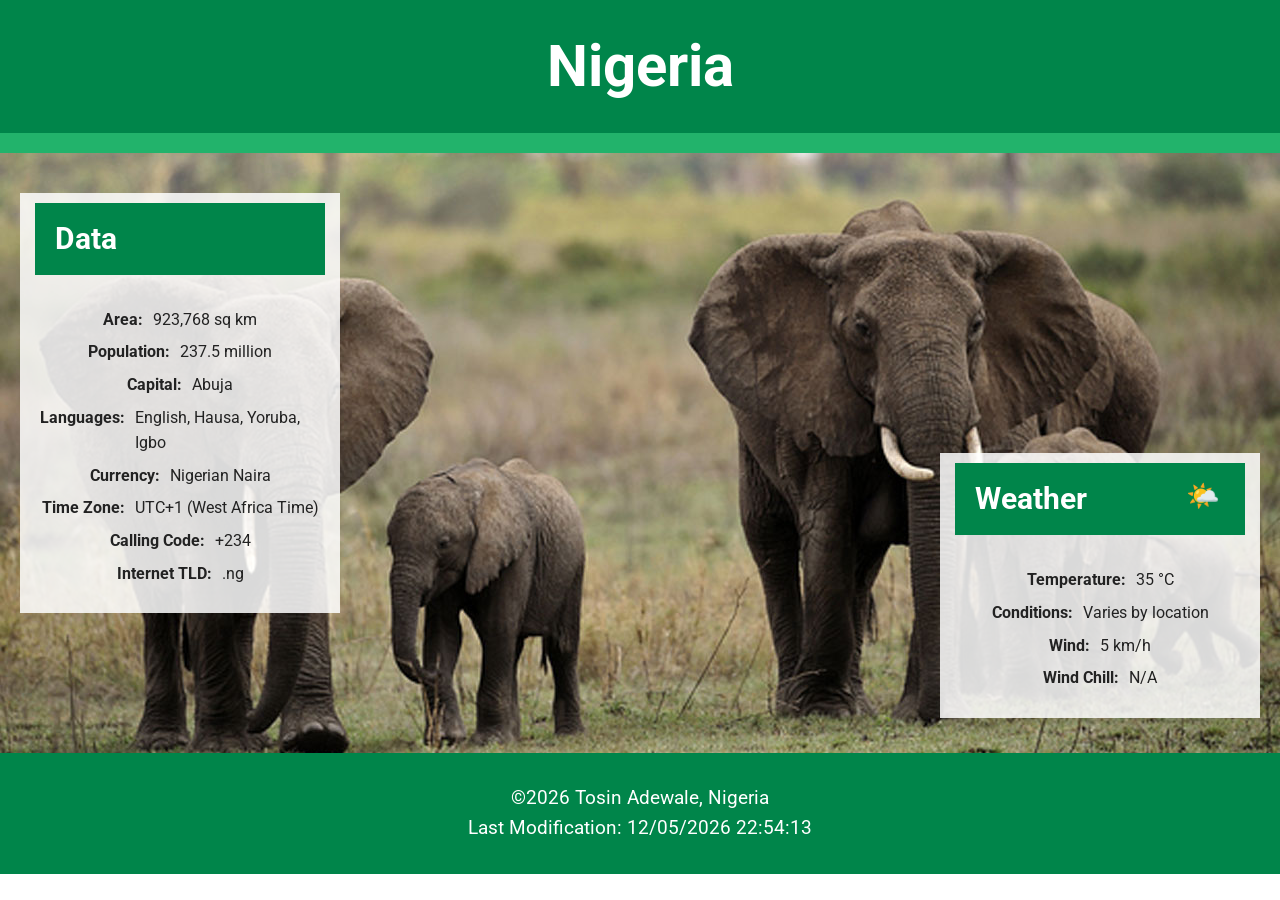
==== place.html @ b121c850 "Tssk on place data and weather details updated" ====
<!DOCTYPE html>
<html lang="en">
<head>
    <meta charset="UTF-8">
    <meta name="viewport" content="width=device-width, initial-scale=1.0">
    <meta name="description" content="Explore Nigeria, its geography, population, culture and weather.">
    <meta name="author" content="Tosin Adewale">
    <title>Nigeria | Land of the Rising Sun</title>
    <link rel="preconnect" href="https://fonts.googleapis.com">
    <link rel="preconnect" href="https://fonts.gstatic.com" crossorigin>
    <link href="https://fonts.googleapis.com/css2?family=Roboto:wght@400;500;700&display=swap"
        rel="stylesheet">
    <link rel="stylesheet" href="styles/place.css">
    <link rel="stylesheet" href="styles/place-large.css">
    <script src="scripts/place.js" defer></script>
</head>

<body>
    <header>
        <h1>Nigeria</h1>
    </header>

    <div class="green-border"></div>

    <main>
        <section class="hero">
            <picture class="hero-picture">
                <source
                    media="(max-width: 699px)"
                    srcset="./images/tailed_temur.jpg">
                <img
                    src="./images/elephant.jpg"
                    alt="Nigerian landscape"
                    class="hero-image">
            </picture>

            <!-- DATA SECTION -->
            <section class="info-card data">
                <h2>Data</h2>
                <div class="card-content">
                    <p>
                        <strong>Area:</strong>
                        <span>923,768 sq km</span>
                    </p>
                    <p>
                        <strong>Population:</strong>
                        <span>237.5 million</span>
                    </p>
                    <p>
                        <strong>Capital:</strong>
                        <span>Abuja</span>
                    </p>
                    <p>
                        <strong>Languages:</strong>
                        <span>English, Hausa, Yoruba, Igbo</span>
                    </p>
                    <p>
                        <strong>Currency:</strong>
                        <span>Nigerian Naira</span>
                    </p>
                    <p>
                        <strong>Time Zone:</strong>
                        <span>UTC+1 (West Africa Time)</span>
                    </p>
                    <p>
                        <strong>Calling Code:</strong>
                        <span>+234</span>
                    </p>
                    <p>
                        <strong>Internet TLD:</strong>
                        <span>.ng</span>
                    </p>
                </div>
            </section>

            <!-- WEATHER SECTION -->
            <section class="info-card weather">

                <h2>Weather</h2>
                <div class="weather-icon">
                    🌤️
                </div>

                <div class="card-content">
                    <p>
                        <strong>Temperature:</strong>
                        <span id="temperature">25-35 °C</span>
                    </p>
                    <p>
                        <strong>Conditions:</strong>
                        <span>Varies by location</span>
                    </p>
                    <p>
                        <strong>Wind:</strong>
                        <span id="wind-speed">Varies by location</span>
                    </p>
                    <p>
                        <strong>Wind Chill:</strong>
                        <span id="wind-chill">Varies by location</span>
                    </p>

                </div>
            </section>
        </section>
    </main>


    <footer>
        <p>
            &copy;<span id="currentyear"></span>
             Tosin Adewale, Nigeria
        </p>
        <p>
            Last Modification:
            <span id="lastModified"></span>
        </p>
    </footer>

</body>
</html>
---- styles/place.css ----
* {
    margin: 0;
    padding: 0;
    box-sizing: border-box;
}

body {
    font-family: 'Roboto', sans-serif;
    color: #222222;
    background-color: #ffffff;
    line-height: 1.6;
}

header {
    background-color: #00854a;
    color: #ffffff;
    text-align: center;
    padding: 25px 10px;
}

header h1 {
    font-size: 36px;
    font-weight: 700;
}

.green-border {
    height: 12px;
    background-color: #22B36B;
}

.hero {
    width: 100%;
}

.hero-picture {
    display: block;
    width: 100%;
}

.hero-image {
    display: block;
    width: 100%;
    height: auto;
    border-bottom: 5px solid #22B36B;
}

.info-card {
    padding: 22px 15px;
    text-align: center;
    border-bottom: 1px solid #eeeeee;
}

.info-card h2 {
    font-size: 30px;
    margin-bottom: 20px;
    font-weight: 700;
}

.card-content {
    padding: 5px;
}

.card-content p {
    display: flex;
    justify-content: center;
    align-items: baseline;
    gap: 12px;
    margin: 8px 0;
    font-size: 17px;
}

.card-content strong {
    font-weight: 700;
}

.card-content span {
    text-align: left;
}

.weather-icon {
    font-size: 65px;
    margin: 15px 0 20px;
}

footer {
    background-color: #00854a;
    color: #ffffff;
    text-align: center;
    padding: 22px 12px;
}

footer p {
    font-size: 16px;
    line-height: 1.6;
}

@media screen and (max-width: 400px) {
    header h1 {
        font-size: 29px;
    }
    .info-card h2 {
        font-size: 26px;
    }

    .card-content p {
        font-size: 15px;
        gap: 8px;
    }

    footer p {
        font-size: 14px;
    }

}
---- styles/place-large.css ----
@media screen and (min-width: 700px) {
    header {
        padding: 20px;
    }

    header h1 {
        font-size: 58px;
    }

    .green-border {
        height: 20px;
    }

    .hero {
        position: relative;
        width: 100%;
        height: 600px;
        overflow: hidden;
    }

    .hero-picture {
        width: 100%;
        height: 100%;
    }

    .hero-image {
        width: 100%;
        height: 100%;
        object-fit: cover;
        border: none;
    }

    .info-card {
        position: absolute;
        background-color: rgba(255, 255, 255, 0.85);
        width: 320px;
        padding: 10px 15px 15px;
        border: none;
    }

    .info-card h2 {
        background-color: #00854a;
        color: #ffffff;
        font-size: 30px;
        padding: 12px 20px;
        margin: 0;
        text-align: left;
    }

    .card-content {
        padding: 25px 5px 5px;
    }

    .card-content p {
        font-size: 16px;
        margin: 7px 0;
        gap: 10px;
    }

    .data {
        top: 40px;
        left: 20px;
    }

    .weather {
        right: 20px;
        bottom: 35px;
    }

    /* Weather icon using pseudo-element */
    .weather h2::after {
        content: "🌤️";
        float: right;
        font-size: 27px;
        margin-right: 5px;
    }

    .weather-icon {
        display: none;
    }

    footer {
        padding: 30px 15px;
    }

    footer p {
        font-size: 19px;
    }

}
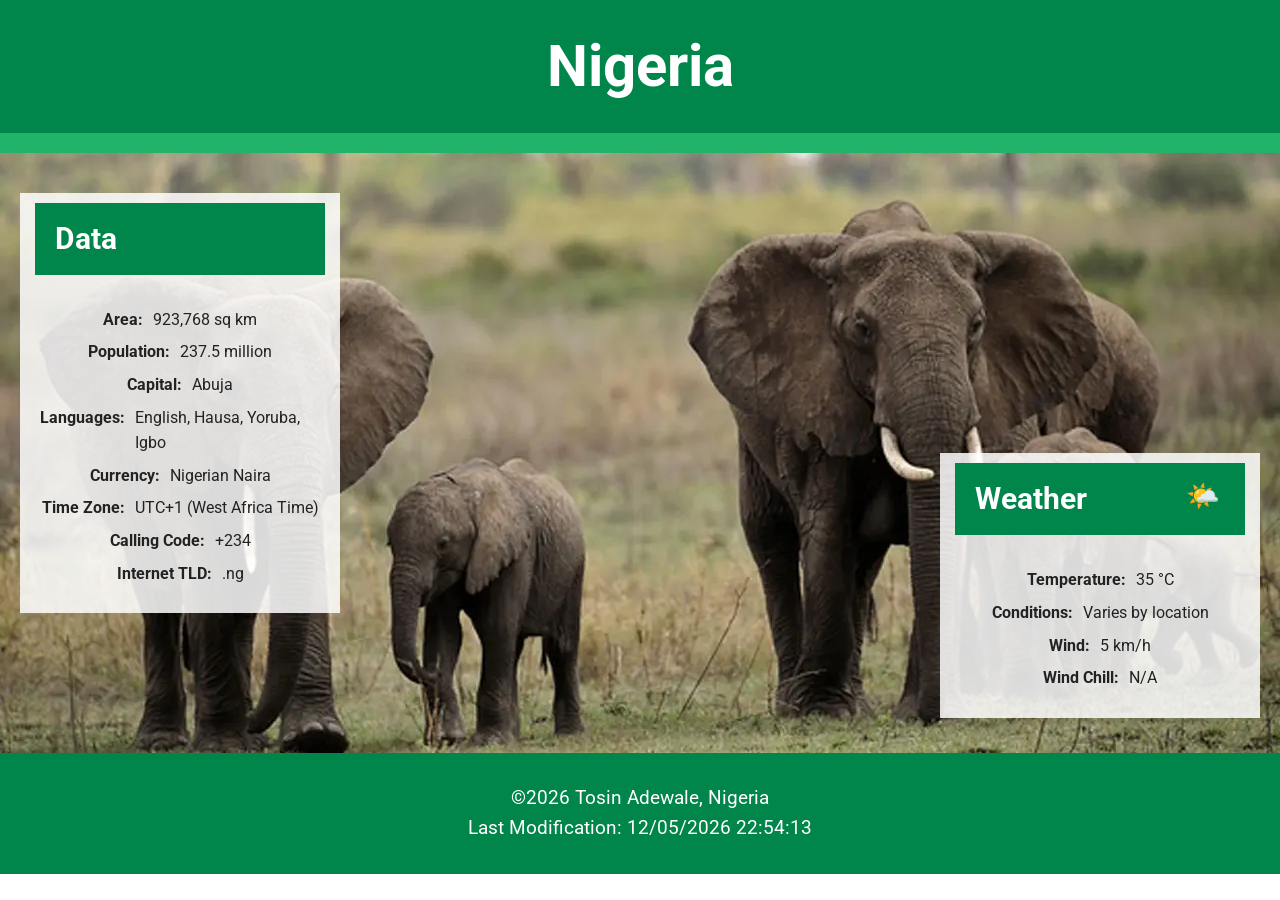
==== commit 567561fd: "Tssk on place data and weather details updated" ====
--- a/place.html
+++ b/place.html
@@ -6,7 +6,7 @@
     <meta name="viewport" content="width=device-width, initial-scale=1.0">
     <meta name="description" content="Explore Nigeria, its geography, population, culture and weather.">
     <meta name="author" content="Tosin Adewale">
-    <title>Nigeria | Land of the Rising Sun</title>
+    <title>Nigeria - Explore the Land of the Rising Sun</title>
     <link rel="preconnect" href="https://fonts.googleapis.com">
     <link rel="preconnect" href="https://fonts.gstatic.com" crossorigin>
     <link href="https://fonts.googleapis.com/css2?family=Roboto:wght@400;500;700&display=swap"
@@ -28,9 +28,9 @@
             <picture class="hero-picture">
                 <source
                     media="(max-width: 699px)"
-                    srcset="./images/tailed_temur.jpg">
+                    srcset="./images/tailed_temur.webp">
                 <img
-                    src="./images/elephant.jpg"
+                    src="./images/elephant.webp"
                     alt="Nigerian landscape"
                     class="hero-image">
             </picture>
@@ -79,7 +79,20 @@
 
                 <h2>Weather</h2>
                 <div class="weather-icon">
-                    🌤️
+                    <svg version="1.1" xmlns="http://www.w3.org/2000/svg" width="48" height="48">
+                        <path d="M25,6c.33,.66,.66,1.32,1,2c2.06,.63,2.06,.63,4,1c.12,.64,.25,1.28,.38,1.94c.2,.68,.41,1.36,.62,2.06c.66,.33,1.32,.66,2,1c0,1.32,0,2.64,0,4c.89,.41,1.77,.83,2.69,1.25c7.39,3.9,7.39,3.9,9.31,7.75c.57,7.11,.57,7.11-1.44,10.23c-3.84,2.66-7.31,2.32-11.87,2.21c-.83,0-1.66,.01-2.52,.02C23.72,39.4,19.82,38.58,15,36c-1.04-1.31-2.04-2.63-3-4c-2.19-.75-2.19-.75-4-1c-.12-.64-.25-1.28-.37-1.94C7.42,28.38,7.21,27.7,7,27c-.66-.33-1.32-.66-2-1c-.9-4.23-1.35-7.84,0-12c.66-.33,1.32-.66,2-1c.63-2.06,.63-2.06,1-4c.64-.12,1.28-.25,1.94-.37c.34-.11,.34-.11,2.06-.63c.33-.66,.66-1.32,1-2c4.16-1.35,7.77-.9,12,0Z" fill="#A7D7EB"/>
+                        <path d="M25,6c.33,.66,.66,1.32,1,2c2.06,.63,2.06,.63,4,1c.12,.64,.25,1.28,.38,1.94c.2,.68,.41,1.36,.62,2.06c.66,.33,1.32,.66,2,1c0,1.65,0,3.3,0,5c-3.46,1.52-6.75,2.92-10.37,4c-.87,.33-1.74,.66-2.63,1c-.33,.99-.66,1.98-1,3c-2.06,.69-2.06,.69-4,1c-.33,1.98-.66,3.96-1,6c-.66-.66-1.32-1.32-2-2c-2.12-.62-2.12-.62-4-1c-.12-.64-.25-1.28-.37-1.94C7.42,28.38,7.21,27.7,7,27c-.66-.33-1.32-.66-2-1c-.9-4.23-1.35-7.84,0-12c.66-.33,1.32-.66,2-1c.63-2.06,.63-2.06,1-4c.64-.12,1.28-.25,1.94-.37c.34-.11,.34-.11,2.06-.63c.33-.66,.66-1.32,1-2c4.16-1.35,7.77-.9,12,0Z" fill="#FE9B07"/>
+                        <path d="M25.87,23.87c1.18,0,2.35,0,3.57,.01c.58-.01,.58-.01,3.56-.01C36,24,36,24,38,25c0,.66,0,1.32,0,2c.66,0,1.32,0,2,0c.19,3.38,.19,3.38,0,7c-6.32,4.21-15.75,1.95-23,1c-.33-1.65-.66-3.3-1-5c1.65-.33,3.3-.66,5-1c.14-.64,.29-1.28,.44-1.94c.86-3.16,1.02-3.04,4.43-3.19Z" fill="#D4EDFB"/>
+                        <path d="M23,11c3.03,2.44,4.77,5.3,6,9c-6.75,4-6.75,4-9,4c-.33,.99-.66,1.98-1,3c-2.25,.75-2.25,.75-5,1c-2.31-1.5-2.31-1.5-4-4c-.5-3.92-.33-6.27,1.31-9.87C14.38,10.26,18.36,10.44,23,11Z" fill="#FDC837"/>
+                        <path d="M39.94,24.06c2.08,1.6,2.93,2.42,3.57,4.98c.05,2.15,.05,2.15-.51,5.96c-2.4,2.4-2.95,2.26-6.21,2.27c-.83,0-1.67,0-2.52,0c-.88,0-1.75-.01-2.64-.02c-.87,.01-1.73,.02-2.62,.02c-.84,0-1.67,0-2.53,0c-.77-.01-1.53-.01-2.31-.01C21.74,36.97,20.11,36.2,18,35c.28,0,.28,0,1.71,.02c2.56,.02,5.11,.03,7.67,.04c.88,.01,1.77,.02,2.69,.03c.85,0,1.7,0,2.58,.01c.39,0,.39,0,2.38,.01C37,35,37,35,39,34c.41-2.32,.74-4.66,1-7c-.66,0-1.32,0-2,0c0-.66,0-1.32,0-2c-5,0-10,0-15,0c-.66,1.32-1.32,2.64-2,4c-.66-.33-1.32-.66-2-1c.24-1.89,.24-1.89,1-4c6.53-3.88,13.46-3.77,19.94,.06Z" fill="#B6DFF2"/>
+                        <path d="M23,11c3.03,2.44,4.77,5.3,6,9c-1.32-.33-2.64-.66-4-1c-.33-1.32-.66-2.64-1-4c-7.3-1.32-7.3-1.32-10.06-.06C12.41,18.3,12.86,21.54,14,25c2.06,1.5,2.06,1.5,4,2c-1.75,.75-1.75,.75-4,1c-2.25-1.5-2.25-1.5-4-4c-.5-3.92-.33-6.27,1.31-9.87C14.38,10.26,18.36,10.44,23,11Z" fill="#FBC028"/>
+                        <path d="M13,6c1.32,.66,2.64,1.32,4,2c-.65,.41-1.3,.82-1.97,1.25c-6.64,4.59-6.64,4.59-7.73,7.82C7.2,21.41,8.33,24.64,11,28c.99,.66,1.98,1.32,3,2c-.33,1.32-.66,2.64-1,4c-.33-.66-.66-1.32-1-2c-2.06-.62-2.06-.62-4-1c-.12-.64-.25-1.28-.37-1.94C7.42,28.38,7.21,27.7,7,27c-.66-.33-1.32-.66-2-1c-.9-4.23-1.35-7.84,0-12c.66-.33,1.32-.66,2-1c.63-2.06,.63-2.06,1-4c.64-.12,1.28-.25,1.94-.37c.34-.11,.34-.11,2.06-.63c.33-.66,.66-1.32,1-2Z" fill="#FFB500"/>
+                        <path d="M19.56,15.81C22,16,22,16,23,17c.04,2,.04,4,0,6c-.99,.33-1.98,.66-3,1c-.33,.66-.66,1.32-1,2c-2-1.19-2-1.19-4-3c-.37-2.56-.37-2.56,0-5c2-2,2-2,4.56-2.19Z" fill="#FCD251"/>
+                        <path d="M18,5c2.34,.26,4.68,.59,7,1c.33,.66,.66,1.32,1,2c2.06,.63,2.06,.63,4,1c.12,.64,.25,1.28,.38,1.94c.2,.68,.41,1.36,.62,2.06c.66,.33,1.32,.66,2,1c0,.66,0,1.32,0,2c-1.75-.19-1.75-.19-4-1c-.3-.4-.3-.4-1.81-2.44C24.42,9.32,22.1,8.87,18,8c0-.99,0-1.98,0-3Z" fill="#FFB600"/>
+                        <path d="M19.63,14.88c.55,.02,.55,.02,3.37,.12c.1,.64,.21,1.28,.31,1.94c.12,.34,.12,.34,.69,2.06c.99,.33,1.98,.66,3,1c-.33,.5-.33,.5-2,3c-.66,0-1.32,0-2,0c-.33-1.98-.66-3.96-1-6c-1.67-.04-3.33-.04-5,0c-1,1-1,1-1.19,3.44C16,23,16,23,18,25c-1.32-.33-2.64-.66-4-1c-.12-3.37-.12-3.37,0-7c2-2,2-2,5.63-2.12Z" fill="#FBCD43"/>
+                        <path d="M17,18c1.65,0,3.3,0,5,0c-.33,1.65-.66,3.3-1,5c-1.32,0-2.64,0-4,0c0-1.65,0-3.3,0-5Z" fill="#FED95D"/>
+                    </svg>
+
                 </div>
 
                 <div class="card-content">
--- a/styles/place.css
+++ b/styles/place.css
@@ -1,3 +1,11 @@
+:root {
+    --secondary-color: #00854a;
+    --text-color: #222222;
+    --white: #ffffff;
+    --light-background: #f8f8f8;
+    --font-family: 'Roboto', sans-serif;
+}
+
 * {
     margin: 0;
     padding: 0;
@@ -5,15 +13,15 @@
 }
 
 body {
-    font-family: 'Roboto', sans-serif;
-    color: #222222;
-    background-color: #ffffff;
+    font-family: var(--font-family);
+    color: var(--text-color);
+    background-color: var(--white);
     line-height: 1.6;
 }
 
 header {
-    background-color: #00854a;
-    color: #ffffff;
+    background-color: var(--secondary-color);
+    color: var(--white);
     text-align: center;
     padding: 25px 10px;
 }
@@ -23,10 +31,13 @@
     font-weight: 700;
 }
 
+
 .green-border {
     height: 12px;
+    background-color: var(--secondary-color);
     background-color: #22B36B;
 }
+
 
 .hero {
     width: 100%;
@@ -83,8 +94,8 @@
 }
 
 footer {
-    background-color: #00854a;
-    color: #ffffff;
+    background-color: var(--secondary-color);
+    color: var(--white);
     text-align: center;
     padding: 22px 12px;
 }
--- a/styles/place-large.css
+++ b/styles/place-large.css
@@ -40,8 +40,8 @@
     }
 
     .info-card h2 {
-        background-color: #00854a;
-        color: #ffffff;
+        background-color: var(--secondary-color);
+        color: var(--white);
         font-size: 30px;
         padding: 12px 20px;
         margin: 0;
@@ -79,7 +79,7 @@
     .weather-icon {
         display: none;
     }
-
+    
     footer {
         padding: 30px 15px;
     }
